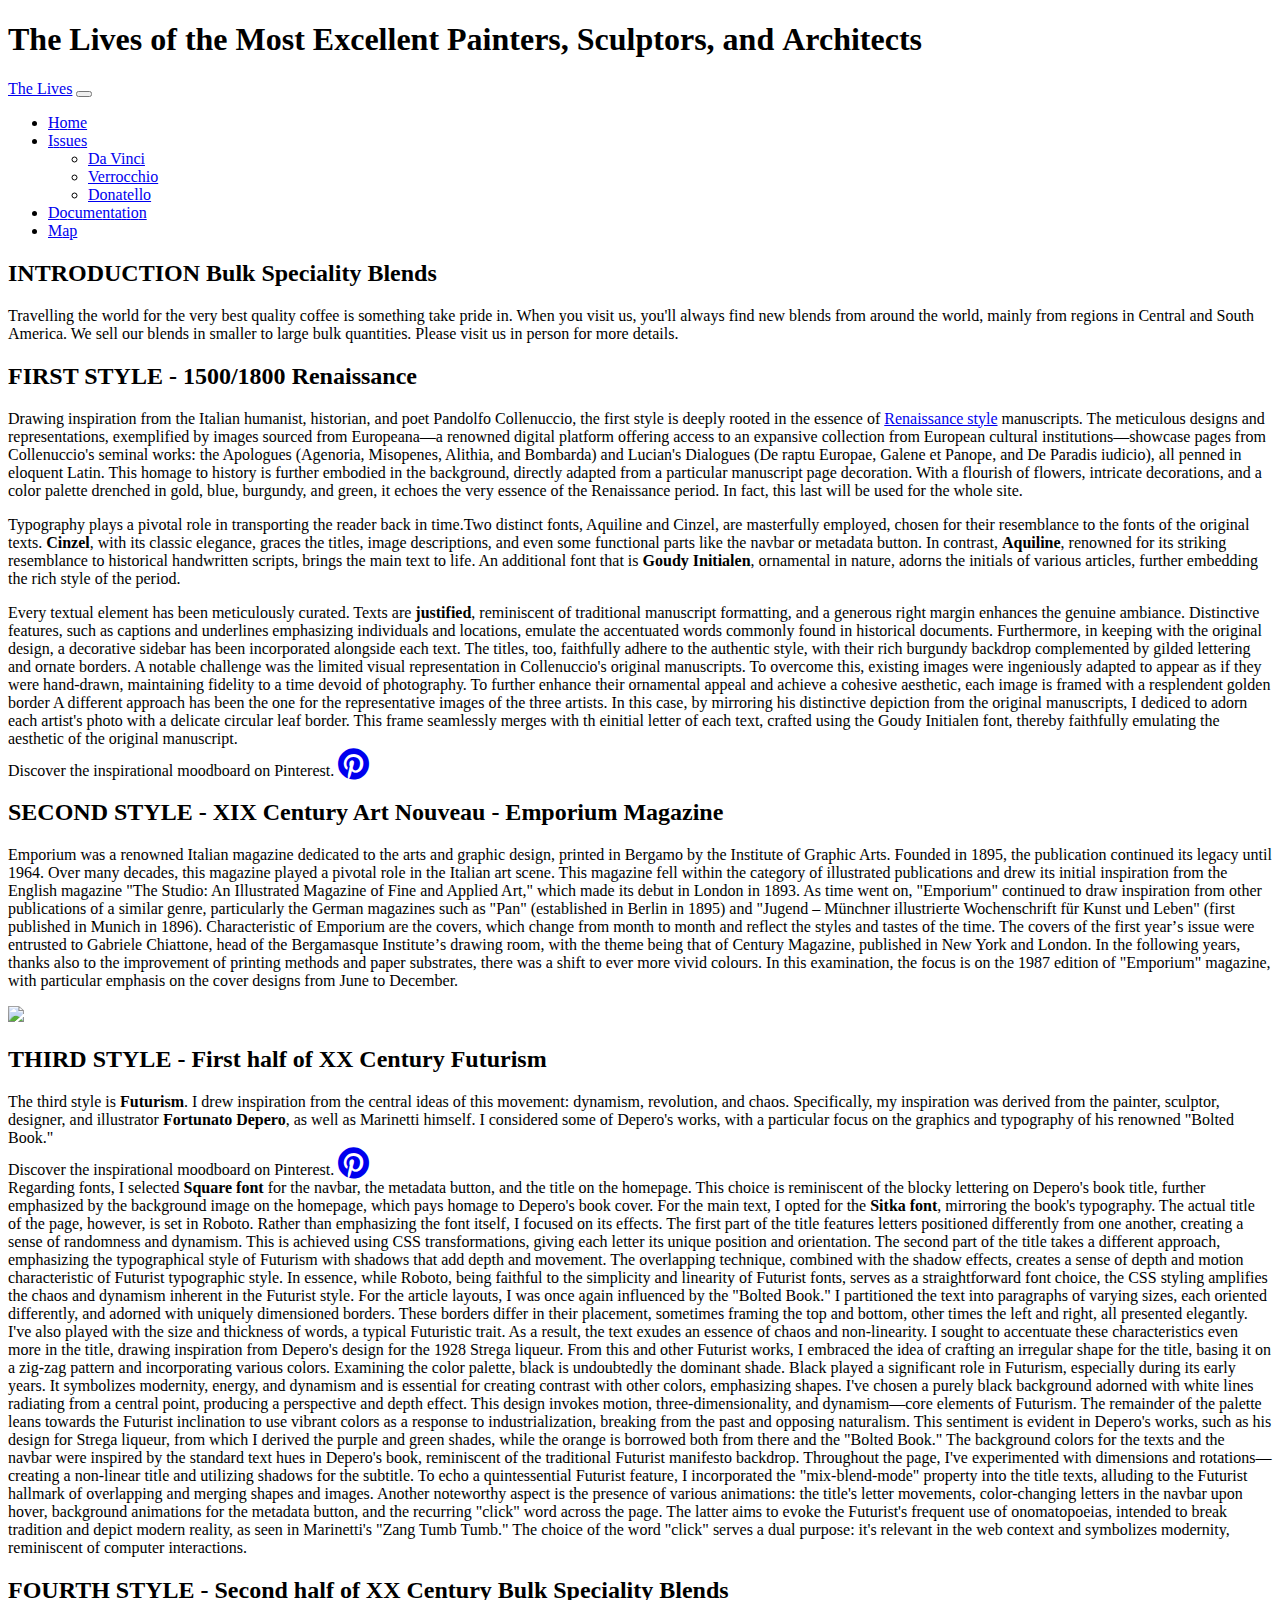
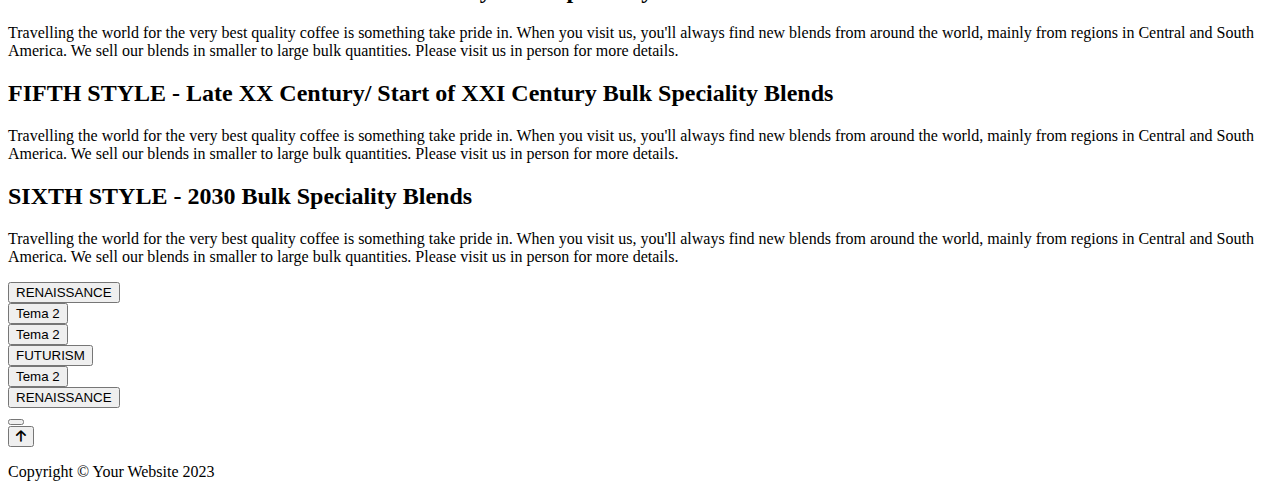
==== bedocu.html @ 86edfe96 "step 1" ====
<!DOCTYPE html>
<html lang="en">
    <head>
        <meta charset="utf-8" />
        <meta name="viewport" content="width=device-width, initial-scale=1, shrink-to-fit=no" />
        <meta name="description" content="" />
        <meta name="author" content="" />
        <title>THE LIVES</title>
        <link rel="icon" type="image/x-icon" href="assets/favicon.ico" />
        <!-- Google fonts-->
        <link href="https://fonts.googleapis.com/css?family=Raleway:100,100i,200,200i,300,300i,400,400i,500,500i,600,600i,700,700i,800,800i,900,900i" rel="stylesheet" />
        <link href="https://fonts.googleapis.com/css?family=Lora:400,400i,700,700i" rel="stylesheet" />
        <!-- Core theme CSS (includes Bootstrap)-->
        <link id="themeStylesheet" rel="stylesheet" type="text/css" href="css/be.css">
        <link rel="stylesheet" href="https://cdnjs.cloudflare.com/ajax/libs/font-awesome/6.0.0-beta3/css/all.min.css">
    </head>
    <body>
        <header>
            <h1 class="site-heading text-center text-faded d-none d-lg-block">
                <span class="site-heading-lower">The Lives</span>
                <span class="site-heading-upper text-primary mb-3">of the Most Excellent Painters, Sculptors, and Architects </span>
            </h1>
        </header>
        <!-- Navigation-->
        <nav class="navbar navbar-expand-lg navbar-dark py-lg-4" id="mainNav">
            <div class="container">
                <a class="navbar-brand text-uppercase fw-bold d-lg-none" href="index.html">The Lives</a>
                <button class="navbar-toggler" type="button" data-bs-toggle="collapse" data-bs-target="#navbarSupportedContent" aria-controls="navbarSupportedContent" aria-expanded="false" aria-label="Toggle navigation"><span class="navbar-toggler-icon"></span></button>
                <div class="collapse navbar-collapse" id="navbarSupportedContent">
                    <ul class="navbar-nav mx-auto">
                        <li class="nav-item px-lg-4"><a class="nav-link text-uppercase" href="index.html">Home</a></li>
                        <li class="nav-item px-lg-4 dropdown">
                            <a class="nav-link text-uppercase dropdown-toggle" href="#" id="navbarDropdown" role="button" data-bs-toggle="dropdown" aria-expanded="false">
                                Issues
                            </a>
                            <ul class="dropdown-menu" aria-labelledby="navbarDropdown">
                                <li><a class="dropdown-item" href="issue-leonardo.html">Da Vinci</a></li>
                                <li><a class="dropdown-item" href="issue-verrocchio.html">Verrocchio</a></li>
                                <li><a class="dropdown-item" href="issue-donatello.html">Donatello</a></li>
                            </ul>
                        </li>
                        <li class="nav-item px-lg-4"><a class="nav-link text-uppercase" href="documentation.html">Documentation</a></li>
                        <li class="nav-item px-lg-4"><a class="nav-link text-uppercase" href="mapofficial.html">Map</a></li>
                    
                    </ul>
                </div>
            </div>
        </nav>
        <section class="page-section">
            <div class="container">
                <div class="product-item">
                    <div class="product-item-title d-flex">
                        <div class="bg-faded p-5 d-flex ms-auto rounded">
                            <h2 class="section-heading mb-0">
                                <span class="section-heading-upperD">INTRODUCTION</span>
                                <span class="section-heading-lowerD">Bulk Speciality Blends</span>
                            </h2>
                        </div>
                    </div>
                    <!--<img class="product-item-img mx-auto d-flex rounded img-fluid mb-3 mb-lg-0" src="assets/img/products-03.jpg" alt="..." />-->
                    <div class="product-item-description d-flex me-auto">
                        <div class="bg-faded p-5 rounded"><p class="mb-0">Travelling the world for the very best quality coffee is something take pride in. When you visit us, you'll always find new blends from around the world, mainly from regions in Central and South America. We sell our blends in smaller to large bulk quantities. Please visit us in person for more details.</p></div>
                    </div>
                </div>
            </div>
        </section>
        <section class="page-section">
            <div class="containerD">
                <div class="product-itemD">
                    <div class="product-item-titleD d-flex">
                        <div class="bg-fadedD p-5 d-flex ms-auto rounded">
                            <h2 class="section-headingD mb-0">
                                <span class="section-heading-upperD">FIRST STYLE - 1500/1800</span>
                                <span class="section-heading-lowerD">Renaissance</span>
                            </h2>
                        </div>
                    </div>
                    <!--<img class="product-item-img mx-auto d-flex rounded img-fluid mb-3 mb-lg-0" src="assets/img/products-03.jpg" alt="..." />-->
                    <div class="product-item-description d-flex me-auto">
                        <div class="bg-faded p-5 rounded"><p>Drawing inspiration from the Italian humanist, historian, and poet Pandolfo Collenuccio, the first style is deeply 
                            rooted in the essence of <a href="indexrenaissance.html">Renaissance style</a> manuscripts. The meticulous designs and representations, exemplified by images sourced from Europeana—a renowned digital 
                            platform offering access to an expansive collection from European cultural institutions—showcase pages from Collenuccio's seminal works: the Apologues (Agenoria, Misopenes, 
                            Alithia, and Bombarda) and Lucian's Dialogues (De raptu Europae, Galene et Panope, and De Paradis iudicio), all penned in eloquent Latin. 
                           
                            This homage to history is further embodied in the background, directly adapted from a particular manuscript page decoration. With a flourish 
                            of flowers, intricate decorations, and a color palette drenched in <span class="color-box"></span>gold, <span class="color-box2"></span>blue, <span class="color-box3"></span>burgundy, and <span class="color-box"></span>green, it echoes the very essence of the Renaissance period. In fact,
                            this last will be used for the whole site. <br> </p>
                
                            <!-- Coolors Palette Widget -->
                        <script src="https://coolors.co/palette-widget/widget.js"></script>
                        <script data-id="03905220586981668">new CoolorsPaletteWidget("03905220586981668", ["a3852d","536ba4","92302b"]); </script>
                            <p>
                            Typography plays a pivotal role in transporting the reader back in time.Two distinct fonts, Aquiline and Cinzel, are masterfully employed, 
                            chosen for their resemblance to the fonts of the original texts. <b>Cinzel</b>,
                             with its classic elegance, graces the titles, image descriptions, and even some functional parts like the navbar or metadata button. 
                             In contrast, <b>Aquiline</b>, renowned for 
                             its striking resemblance to historical handwritten scripts, brings the main text to life. An additional font that is <b>Goudy Initialen</b>,
                              ornamental in nature, adorns the initials of various
                              articles, further embedding the rich style of the period. 
                               </p>
                            
                          <p> 
                        Every textual element has been meticulously curated. Texts are <b>justified</b>, reminiscent of traditional manuscript formatting, and a generous right margin enhances the genuine ambiance.
                        Distinctive features, such as captions and underlines emphasizing individuals and locations, emulate the accentuated words commonly found in historical documents. Furthermore,
                        in keeping with the original design, a decorative sidebar has been incorporated alongside each text. The titles, too, faithfully adhere to the authentic style, with their rich burgundy 
                        backdrop complemented by gilded lettering and ornate borders. 
                            
                            
                            A notable challenge was the limited visual representation in Collenuccio's original manuscripts. To overcome this, existing images 
                            were ingeniously adapted to appear as if they were hand-drawn, maintaining fidelity to a time devoid of photography. To further enhance 
                            their ornamental appeal and achieve a cohesive aesthetic, each image is framed with a resplendent golden border

                            A different approach has been the one for the representative images of the three artists. In this case, by mirroring his distinctive depiction 
                            from the original manuscripts, I dediced to adorn each artist's photo with a delicate circular leaf border. This frame seamlessly merges with th einitial 
                            letter of each text, crafted using the Goudy Initialen font, thereby faithfully emulating the aesthetic of the original manuscript. 
                            
                            <br>
                             Discover
                            the inspirational
                            moodboard on Pinterest. 
                             <a href="https://www.pinterest.it/elizastuglik6798/renaissance/"><i class="fab fa-pinterest fa-2x"></i></a>
                        </p></div>
                    </div>
                </div>
            </div>
        </section>
        <section class="page-section">
            <div class="container">
                <div class="product-item">
                    <div class="product-item-title d-flex">
                        <div class="bg-fadedD p-5 d-flex ms-auto rounded">
                            <h2 class="section-heading mb-0">
                                <span class="section-heading-upper">SECOND STYLE - XIX Century </span>
                                <span class="section-heading-lower">Art Nouveau - Emporium Magazine</span>
                            </h2>
                        </div>
                    </div>
                    <!--<img class="product-item-img mx-auto d-flex rounded img-fluid mb-3 mb-lg-0" src="assets/img/products-03.jpg" alt="..." />-->
                    <div class="product-item-description d-flex me-auto">
                        <div class="bg-faded p-5 rounded"><p>Emporium was a renowned Italian
                            magazine dedicated to the arts and graphic design, printed in Bergamo by 
                            the Institute of Graphic Arts</a>. Founded in 1895, the publication continued its 
                            legacy until 1964. Over many decades, this magazine played a pivotal role in the
                            Italian art scene. This magazine fell within the category of illustrated 
                            publications and drew its initial inspiration from the English magazine "The 
                            Studio: An Illustrated Magazine of Fine and Applied Art," which made its debut 
                            in London in 1893. As time went on, "Emporium" continued to draw inspiration from
                            other publications of a similar genre, particularly the German magazines such 
                            as "Pan" (established in Berlin in 1895) and <a url="https://en.wikipedia.org/wiki/Jugend_(magazine)">"Jugend – Münchner illustrierte
                            Wochenschrift für Kunst und Leben" (first published in Munich in 1896).
                            Characteristic of Emporium are the covers, which change from month to month and reflect the styles and tastes of the time.
                            The covers of the first yearʼs issue were entrusted to Gabriele Chiattone, head of the Bergamasque Instituteʼs
                           drawing room, with the theme being that of <a url="https://en.wikipedia.org/wiki/The_Century_Magazine">
                           Century Magazine</a>, published in New York and London. In the following years, thanks also to the improvement 
                           of printing methods and paper substrates, there was a shift to ever more vivid colours.
                           In this examination, the focus is on the 1987 edition of "Emporium" magazine, 
                           with particular emphasis on the cover designs from June to December.
                          <br>
                        </p>
                           <!-- Coolors Palette Widget -->
                           
                        <script src="https://coolors.co/palette-widget/widget.js"></script>
                        <script data-id="09884875890240907">new CoolorsPaletteWidget("09884875890240907", ["af4751","dbb2ab","fffaf0","9e9c54","243f39","aec9c4","e49462"]); </script>
                       <img class="magcov" src="/assets/img/cover.png">
                    
                    
                    </div>
                </div>
            </div>
        </section>
        <section class="page-section">
            <div class="container">
                <div class="product-item">
                    <div class="product-item-title d-flex">
                        <div class="bg-faded p-5 d-flex ms-auto rounded">
                            <h2 class="section-heading mb-0">
                                <span class="section-heading-upper">THIRD STYLE - First half of XX Century</span>
                                <span class="section-heading-lower">Futurism</span>
                            </h2>
                        </div>
                    </div>
                    <!--<img class="product-item-img mx-auto d-flex rounded img-fluid mb-3 mb-lg-0" src="assets/img/products-03.jpg" alt="..." />-->
                    <div class="product-item-description d-flex me-auto">
                        <div class="bg-faded p-5 rounded"><p>The third style is <b>Futurism</b>. I drew inspiration from the central ideas 
                            of this movement: dynamism, revolution, and chaos. Specifically, my inspiration was derived from the painter, sculptor,
                             designer, and illustrator <b>Fortunato Depero</b>, as well as Marinetti himself. I considered some of Depero's works, with a 
                             particular focus on the graphics and typography of his renowned "Bolted Book." <br>

                             Discover
                             the inspirational
                             moodboard on Pinterest. 
                              <a href="https://www.pinterest.it/elizastuglik6798/renaissance/"><i class="fab fa-pinterest fa-2x"></i></a><br>

                             Regarding fonts, I selected <b>Square font</b> for the navbar, the metadata button, and the title on the homepage. This choice is reminiscent of the blocky 
                             lettering on Depero's book title, further emphasized by the background image on the homepage, which pays homage to Depero's book cover. 
                             For the main text, I opted for the <b>Sitka font</b>, mirroring the book's typography.

                        The actual title of the page, however, is set in Roboto. Rather than emphasizing the font itself, I focused on its effects. The first part of the title features letters
                        positioned differently from one another, creating a sense of randomness and dynamism. This is achieved using CSS transformations, giving each letter its unique position 
                        and orientation.

                            The second part of the title takes a different approach, emphasizing the typographical style of Futurism with shadows that add depth and movement. The overlapping technique, 
                            combined with the shadow effects, creates a sense of depth and motion characteristic of Futurist typographic style.

                            In essence, while Roboto, being faithful to the simplicity and linearity of Futurist fonts, serves as a straightforward font choice, the CSS styling amplifies the chaos and 
                            dynamism inherent in the Futurist style.

                             For the article layouts, I was once again influenced by the "Bolted Book." I partitioned the text into paragraphs of
                            varying sizes, each oriented differently, and adorned with uniquely dimensioned borders. These borders differ in 
                            their placement, sometimes framing the top and bottom, other times the left and right, all presented elegantly.

                            I've also played with the size and thickness of words, a typical Futuristic trait. As a result, the text exudes an essence of chaos 
                            and non-linearity.


                            I sought to accentuate these characteristics even more in the title, drawing inspiration from Depero's design for the 1928 Strega liqueur. 
                            From this and other Futurist works, I embraced the idea of crafting an irregular shape for the title, basing it on a zig-zag pattern and 
                            incorporating various colors.

                            Examining the color palette, black is undoubtedly the dominant shade. Black played a significant role in Futurism, especially during its early years. 
                            It symbolizes modernity, energy, and dynamism and is essential for creating contrast with other colors, emphasizing shapes. I've chosen a purely 
                            black background adorned with white lines radiating from a central point, producing a perspective and depth effect. This design invokes motion, three-dimensionality, 
                            and dynamism—core elements of Futurism. The remainder of the palette leans towards the Futurist inclination to use vibrant colors as a response to industrialization, 
                            breaking from the past and opposing naturalism. This sentiment is evident in Depero's works, such as his design for Strega liqueur, from which I derived the purple 
                            and green shades, while the orange is borrowed both from there and the "Bolted Book." The background colors for the texts and the navbar were inspired by
                             the standard text hues in Depero's book, reminiscent of the traditional Futurist manifesto backdrop.


                             Throughout the page, I've experimented with dimensions and rotations—creating a non-linear title and utilizing shadows for the subtitle. 
                             To echo a quintessential Futurist feature, I incorporated the "mix-blend-mode" property into the title texts, alluding to the Futurist 
                             hallmark of overlapping and merging shapes and images.

                            Another noteworthy aspect is the presence of various animations: the title's letter movements, color-changing letters in the navbar upon hover, 
                            background animations 
                            for the metadata button, and the recurring "click" word across the page. The latter aims to evoke the Futurist's frequent use of onomatopoeias, 
                            intended to break tradition and depict modern reality, as seen in Marinetti's "Zang Tumb Tumb." The choice of the word "click" serves a dual
                             purpose: it's relevant in the web context and symbolizes modernity, reminiscent of computer interactions.

                        </p></div>
                    </div>
                </div>
            </div>
        </section>
        <section class="page-section">
            <div class="container">
                <div class="product-item">
                    <div class="product-item-title d-flex">
                        <div class="bg-faded p-5 d-flex ms-auto rounded">
                            <h2 class="section-heading mb-0">
                                <span class="section-heading-upper">FOURTH STYLE - Second half of XX Century</span>
                                <span class="section-heading-lower">Bulk Speciality Blends</span>
                            </h2>
                        </div>
                    </div>
                    <!--<img class="product-item-img mx-auto d-flex rounded img-fluid mb-3 mb-lg-0" src="assets/img/products-03.jpg" alt="..." />-->
                    <div class="product-item-description d-flex me-auto">
                        <div class="bg-faded p-5 rounded"><p>Travelling the world for the very best quality coffee is something take pride in. When you visit us, you'll always find new blends from around the world, mainly from regions in Central and South America. We sell our blends in smaller to large bulk quantities. Please visit us in person for more details.</p></div>
                    </div>
                </div>
            </div>
        </section>
        <section class="page-section">
            <div class="container">
                <div class="product-item">
                    <div class="product-item-title d-flex">
                        <div class="bg-faded p-5 d-flex ms-auto rounded">
                            <h2 class="section-heading mb-0">
                                <span class="section-heading-upper">FIFTH STYLE - Late XX Century/ Start of XXI Century</span>
                                <span class="section-heading-lower">Bulk Speciality Blends</span>
                            </h2>
                        </div>
                    </div>
                    <!--<img class="product-item-img mx-auto d-flex rounded img-fluid mb-3 mb-lg-0" src="assets/img/products-03.jpg" alt="..." />-->
                    <div class="product-item-description d-flex me-auto">
                        <div class="bg-faded p-5 rounded"><p>Travelling the world for the very best quality coffee is something take pride in. When you visit us, you'll always find new blends from around the world, mainly from regions in Central and South America. We sell our blends in smaller to large bulk quantities. Please visit us in person for more details.</p></div>
                    </div>
                </div>
            </div>
        </section>
        <section class="page-section">
            <div class="container">
                <div class="product-item">
                    <div class="product-item-title d-flex">
                        <div class="bg-faded p-5 d-flex ms-auto rounded">
                            <h2 class="section-heading mb-0">
                                <span class="section-heading-upper">SIXTH STYLE - 2030</span>
                                <span class="section-heading-lower">Bulk Speciality Blends</span>
                            </h2>
                        </div>
                    </div>
                    <!--<img class="product-item-img mx-auto d-flex rounded img-fluid mb-3 mb-lg-0" src="assets/img/products-03.jpg" alt="..." />-->
                    <div class="product-item-description d-flex me-auto">
                        <div class="bg-faded p-5 rounded"><p>Travelling the world for the very best quality coffee is something take pride in. When you visit us, you'll always find new blends from around the world, mainly from regions in Central and South America. We sell our blends in smaller to large bulk quantities. Please visit us in person for more details.</p></div>
                    </div>
                </div>
            </div>
        </section>

        <div class="btns-grid-container">
            <div class="btns-grid-item btns-item-1">
                <button class="sub-btn" data-theme="theme6"><span class="btn-hover-text">RENAISSANCE</span></button>
            </div>
            <div class="btns-grid-item btns-item-2">
                <button class="sub-btn" data-theme="theme5"><span class="btn-hover-text">Tema 2</span></button>
            </div>
            <div class="btns-grid-item btns-item-3">
                <button class="sub-btn" data-theme="theme4"><span class="btn-hover-text">Tema 2</span></button>
            </div>
            <div class="btns-grid-item btns-item-4">
                <button class="sub-btn" data-theme="theme3"><span class="btn-hover-text">FUTURISM</span></button>
            </div>
            <div class="btns-grid-item btns-item-5">
                <button class="sub-btn" data-theme="theme2"><span class="btn-hover-text">Tema 2</span></button>
            </div>
            <div class="btns-grid-item btns-item-6">
                <button class="sub-btn" data-theme="theme1"><span class="btn-hover-text">RENAISSANCE</span></button>
            </div>
            <div class="btns-grid-item btns-item-7">
                <button id="stylesBtn" class="styles-btn" type="button"></button>
            </div>
            <div class="btns-grid-item btns-item-8">
                <button id="toTopBtn"> <i class="fa-solid fa-arrow-up btn-icon"></i></button>
            </div>
        </div>


        

        <footer class="footer text-faded text-center py-5">
            <div class="container"><p class="m-0 small">Copyright &copy; Your Website 2023</p></div>
        </footer>
        <script src="js/jquery.min.js"></script>
        <!-- Bootstrap core JS-->
        <script src="https://cdn.jsdelivr.net/npm/bootstrap@5.2.3/dist/js/bootstrap.bundle.min.js"></script>
        <script src="https://code.jquery.com/jquery-3.6.0.min.js"></script>
        <!-- Core theme JS-->
        <script src="js/scripts.js"></script>
        <script src="js/mainjs.js"></script>

    </body>
</html>
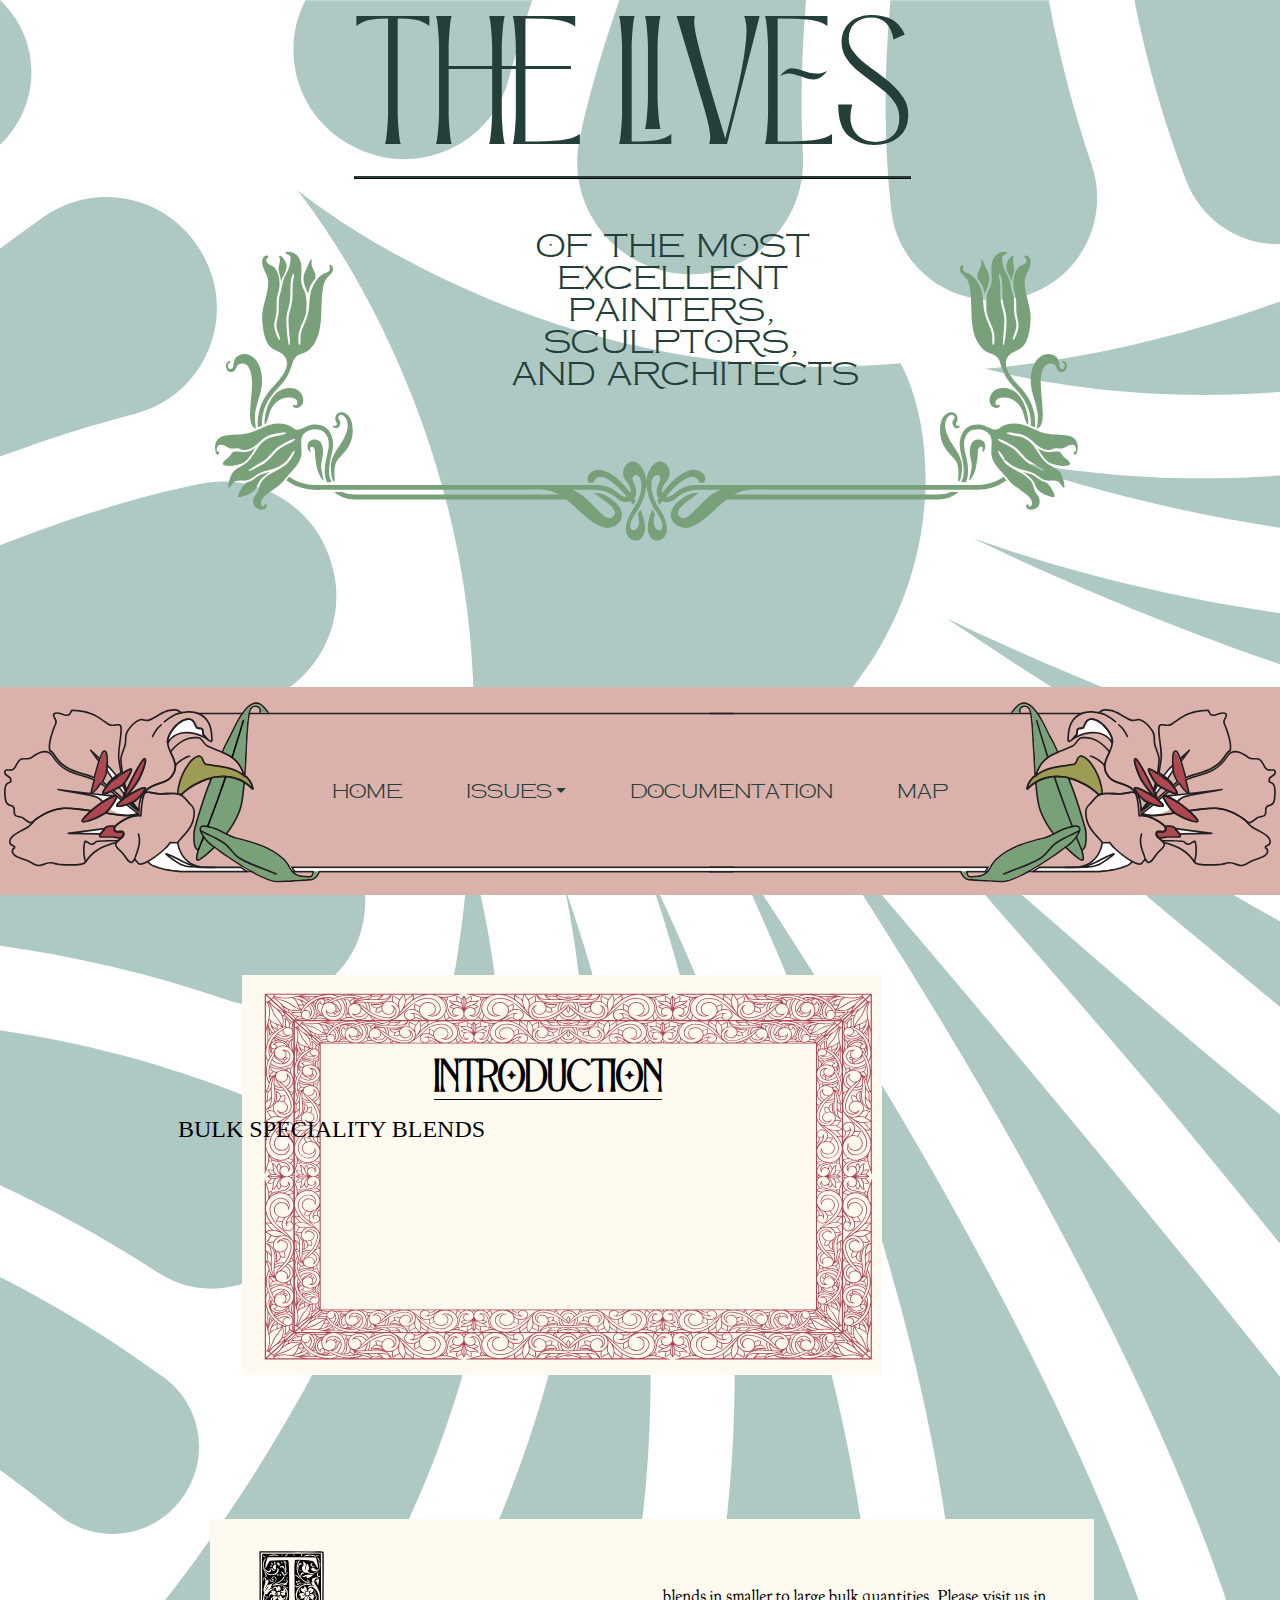
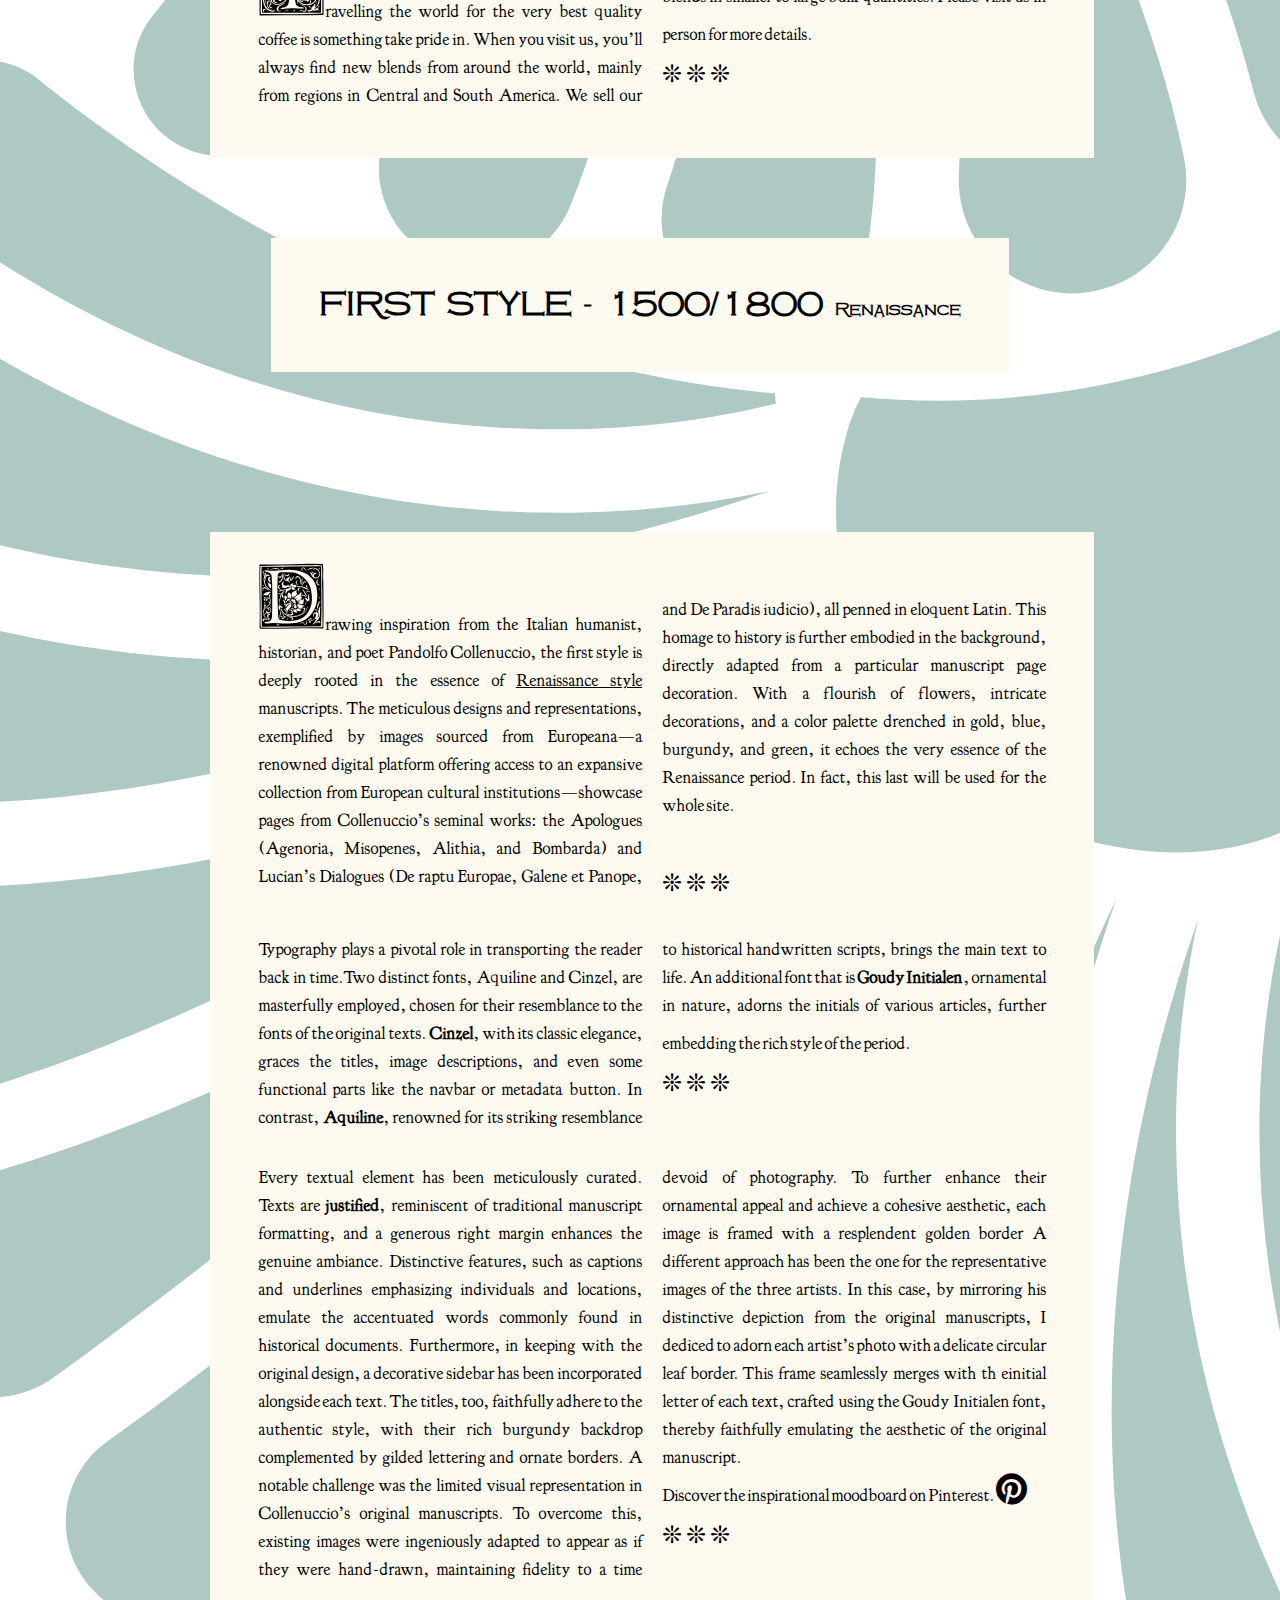
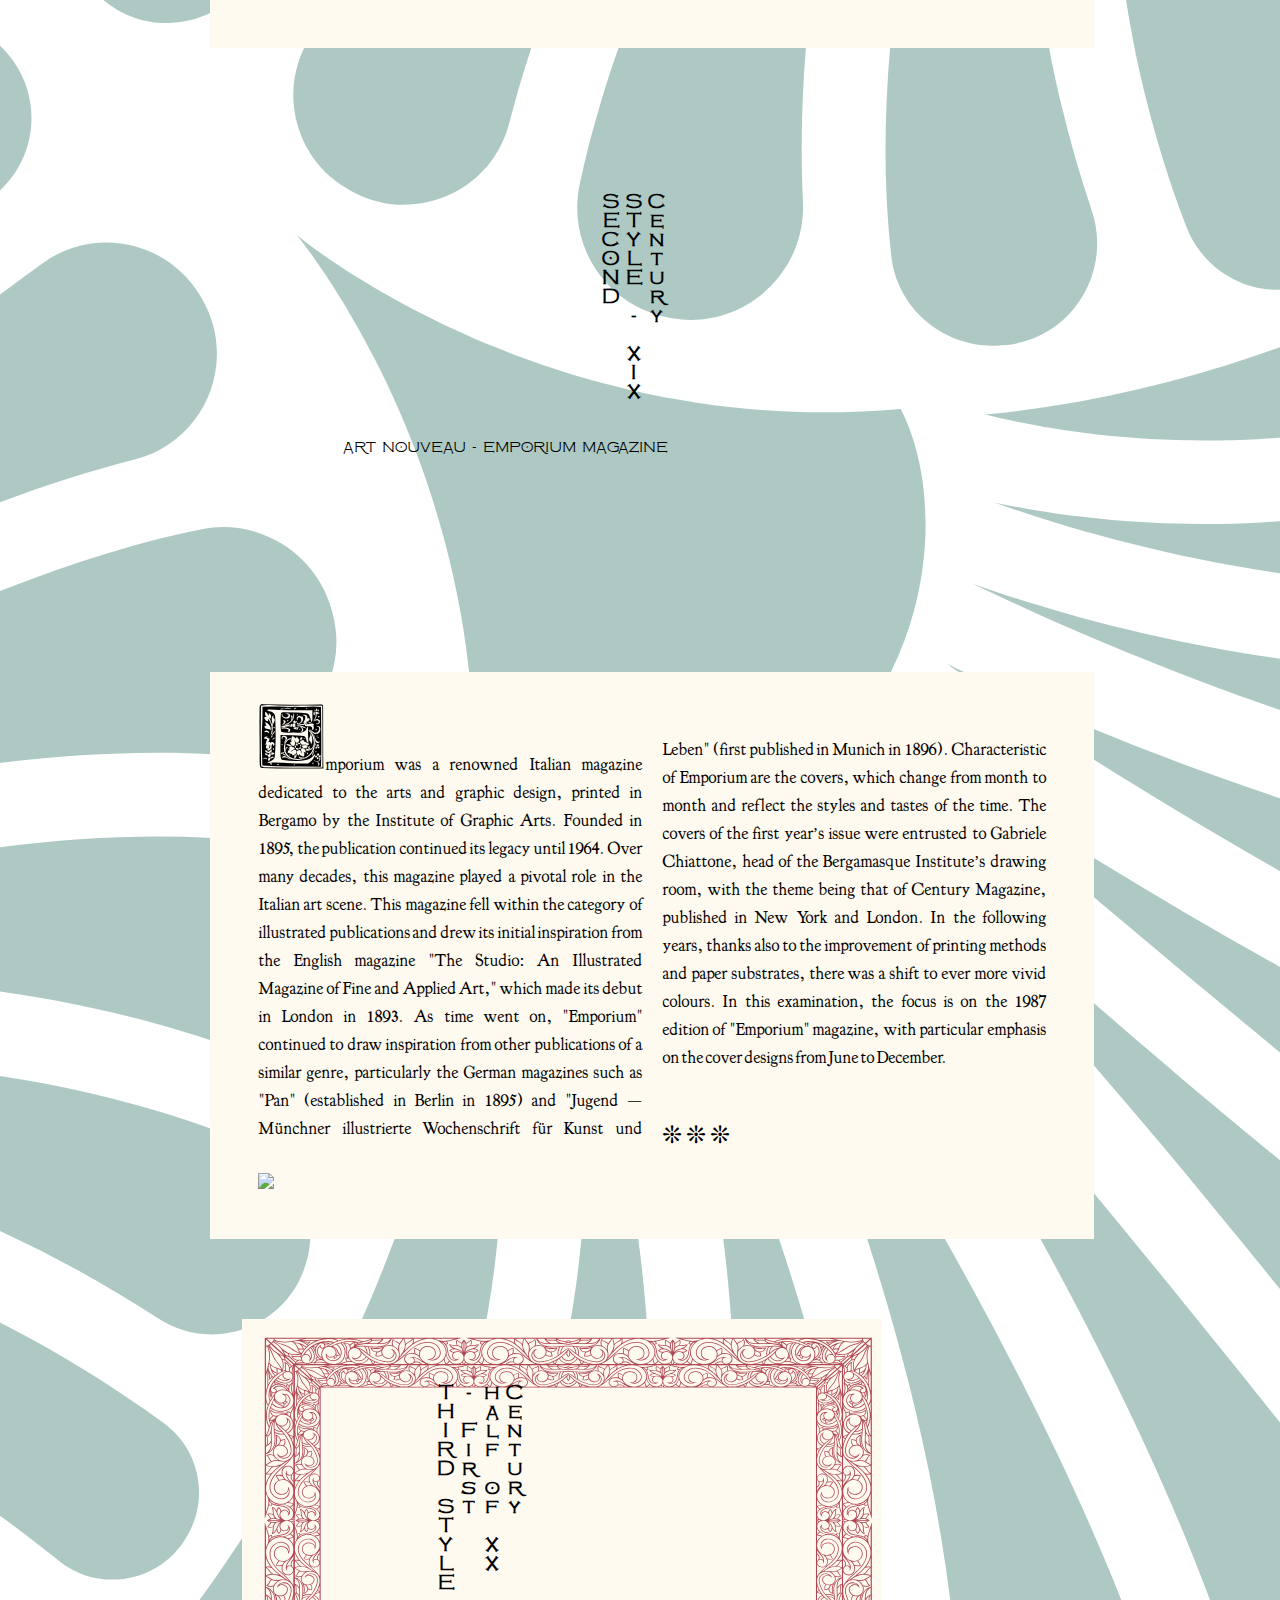
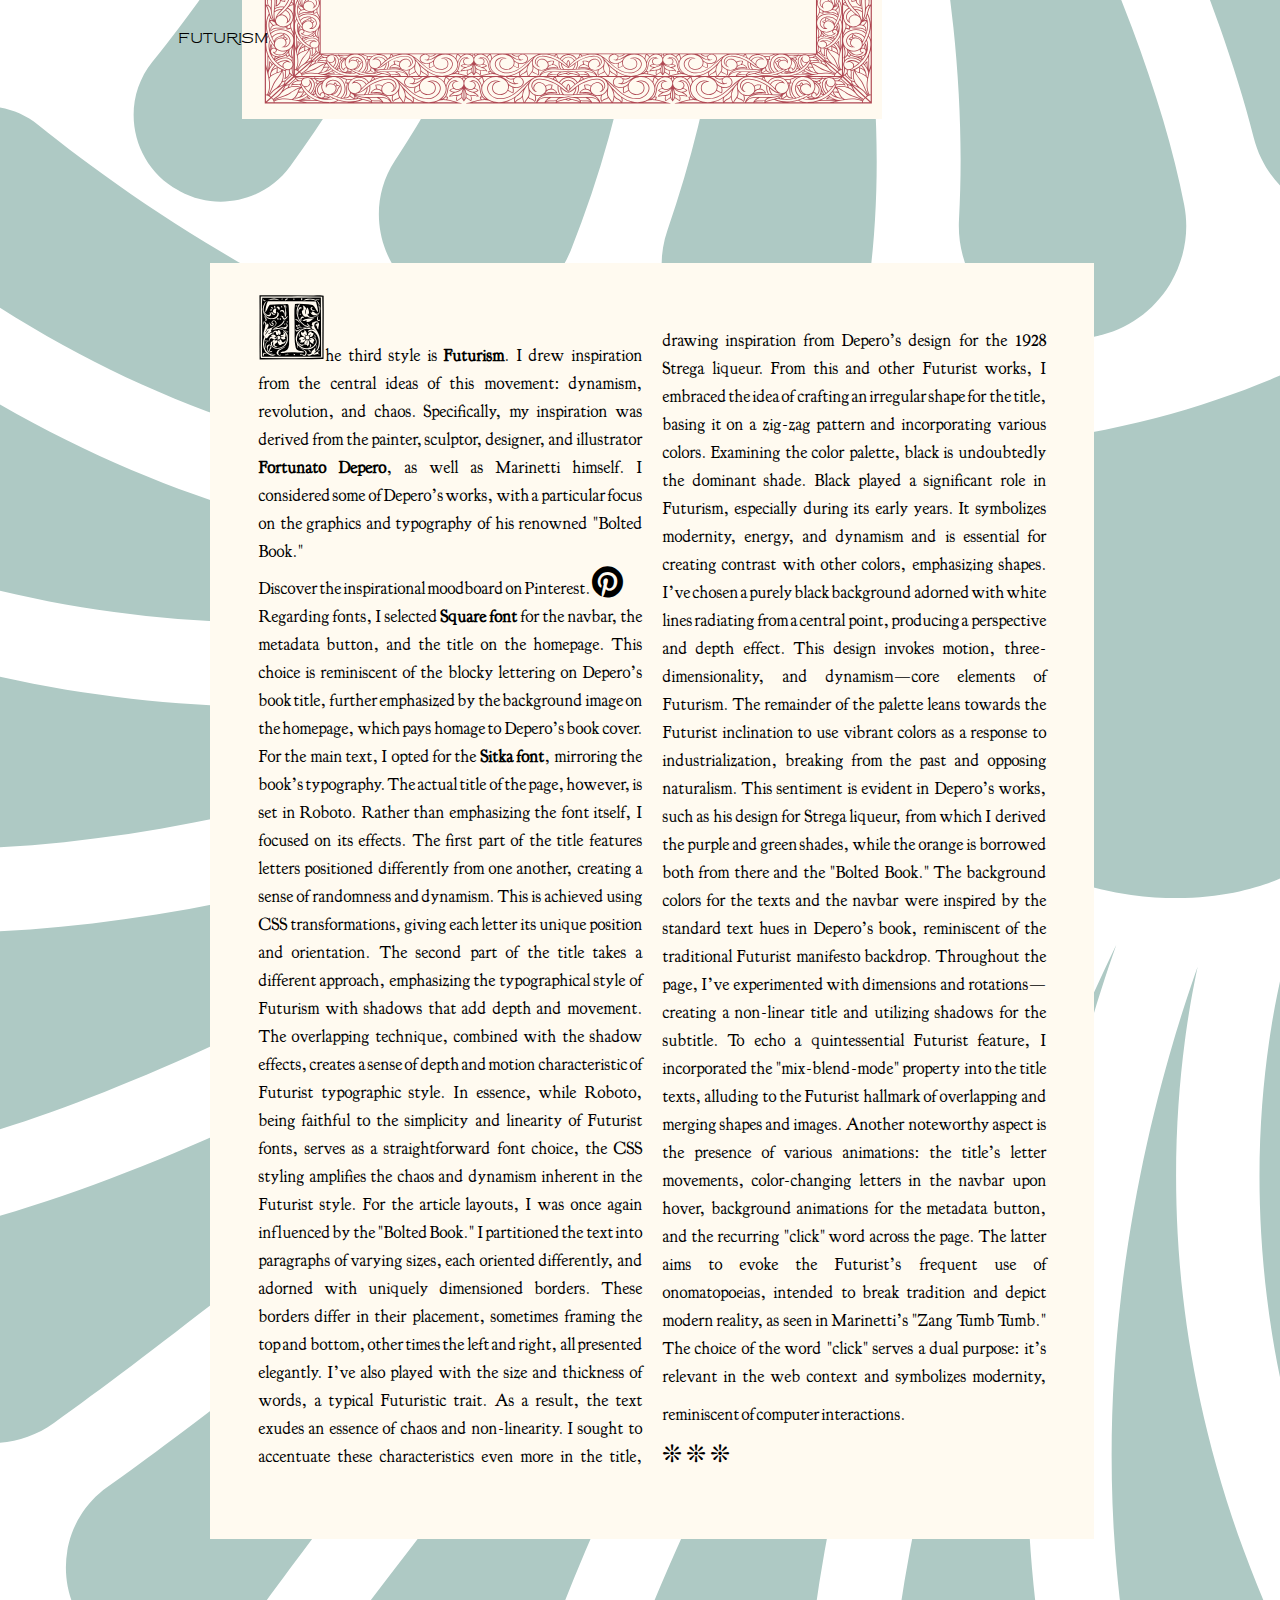
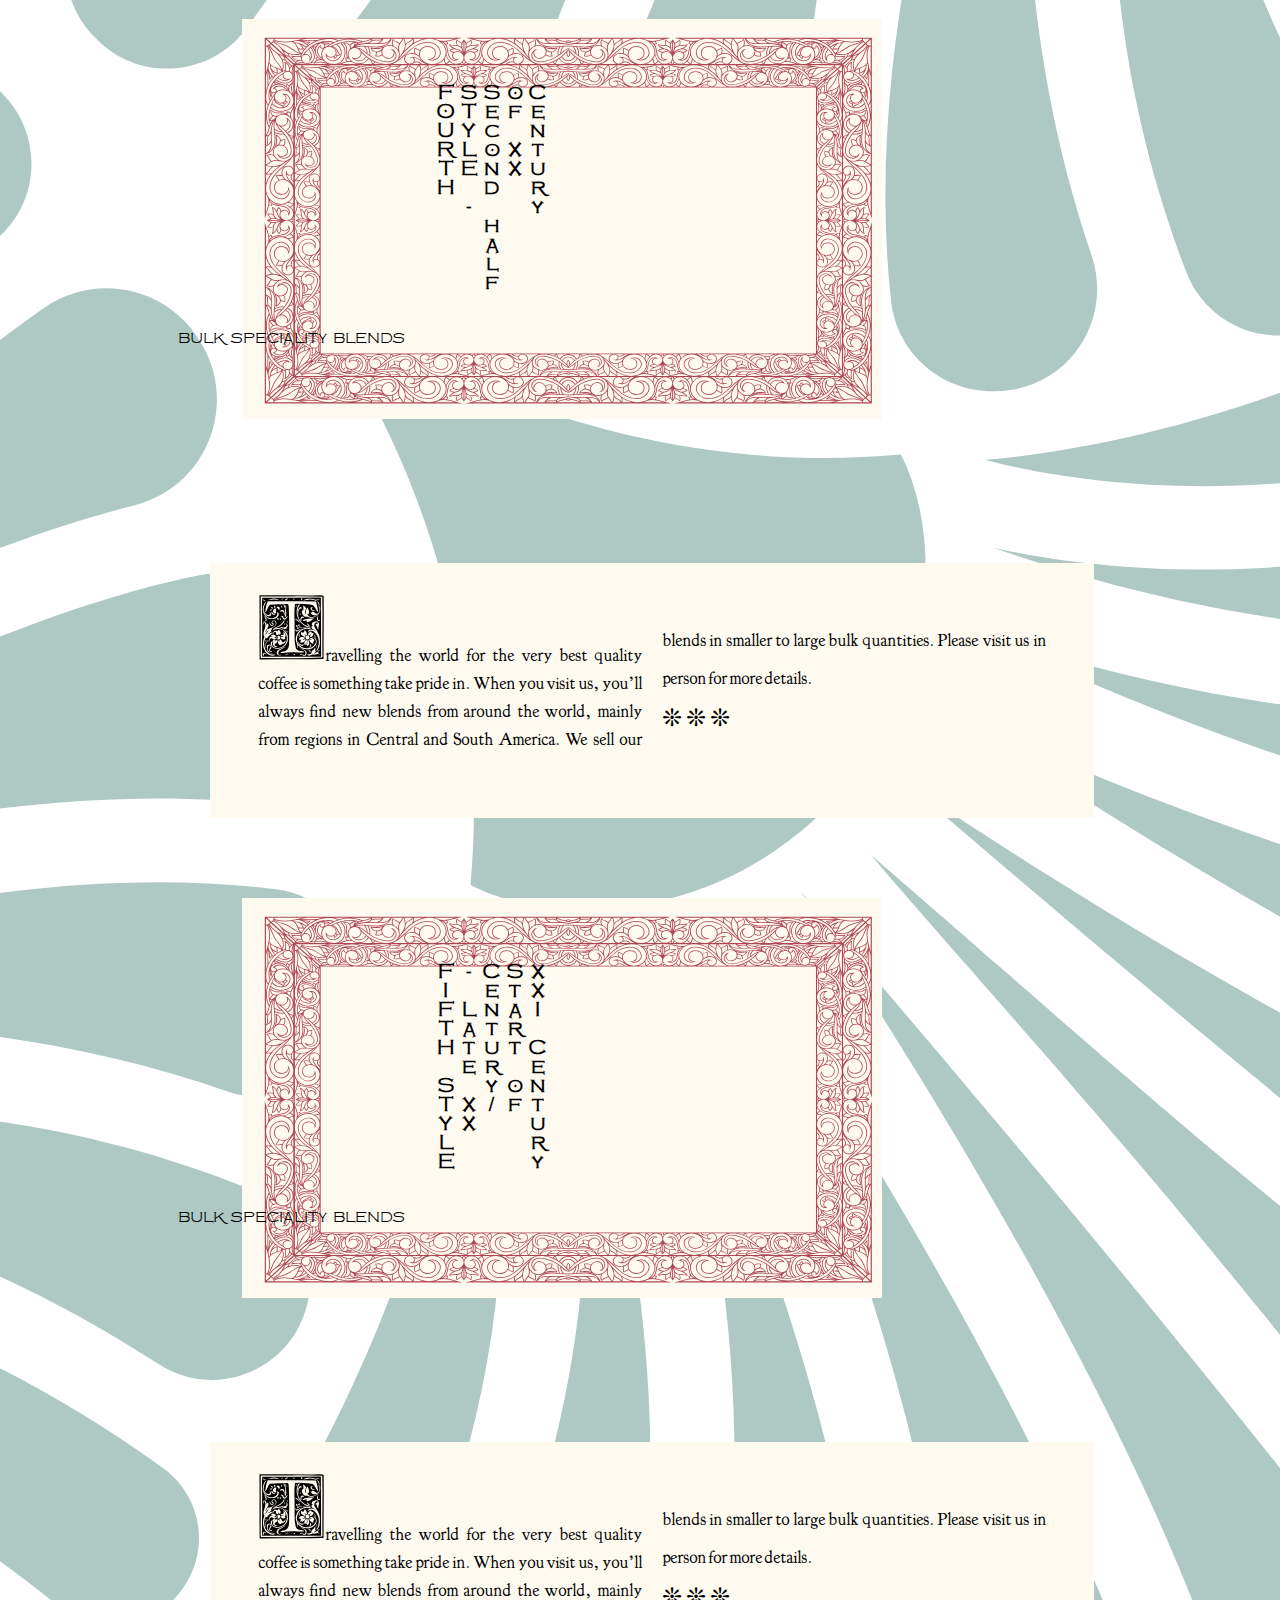
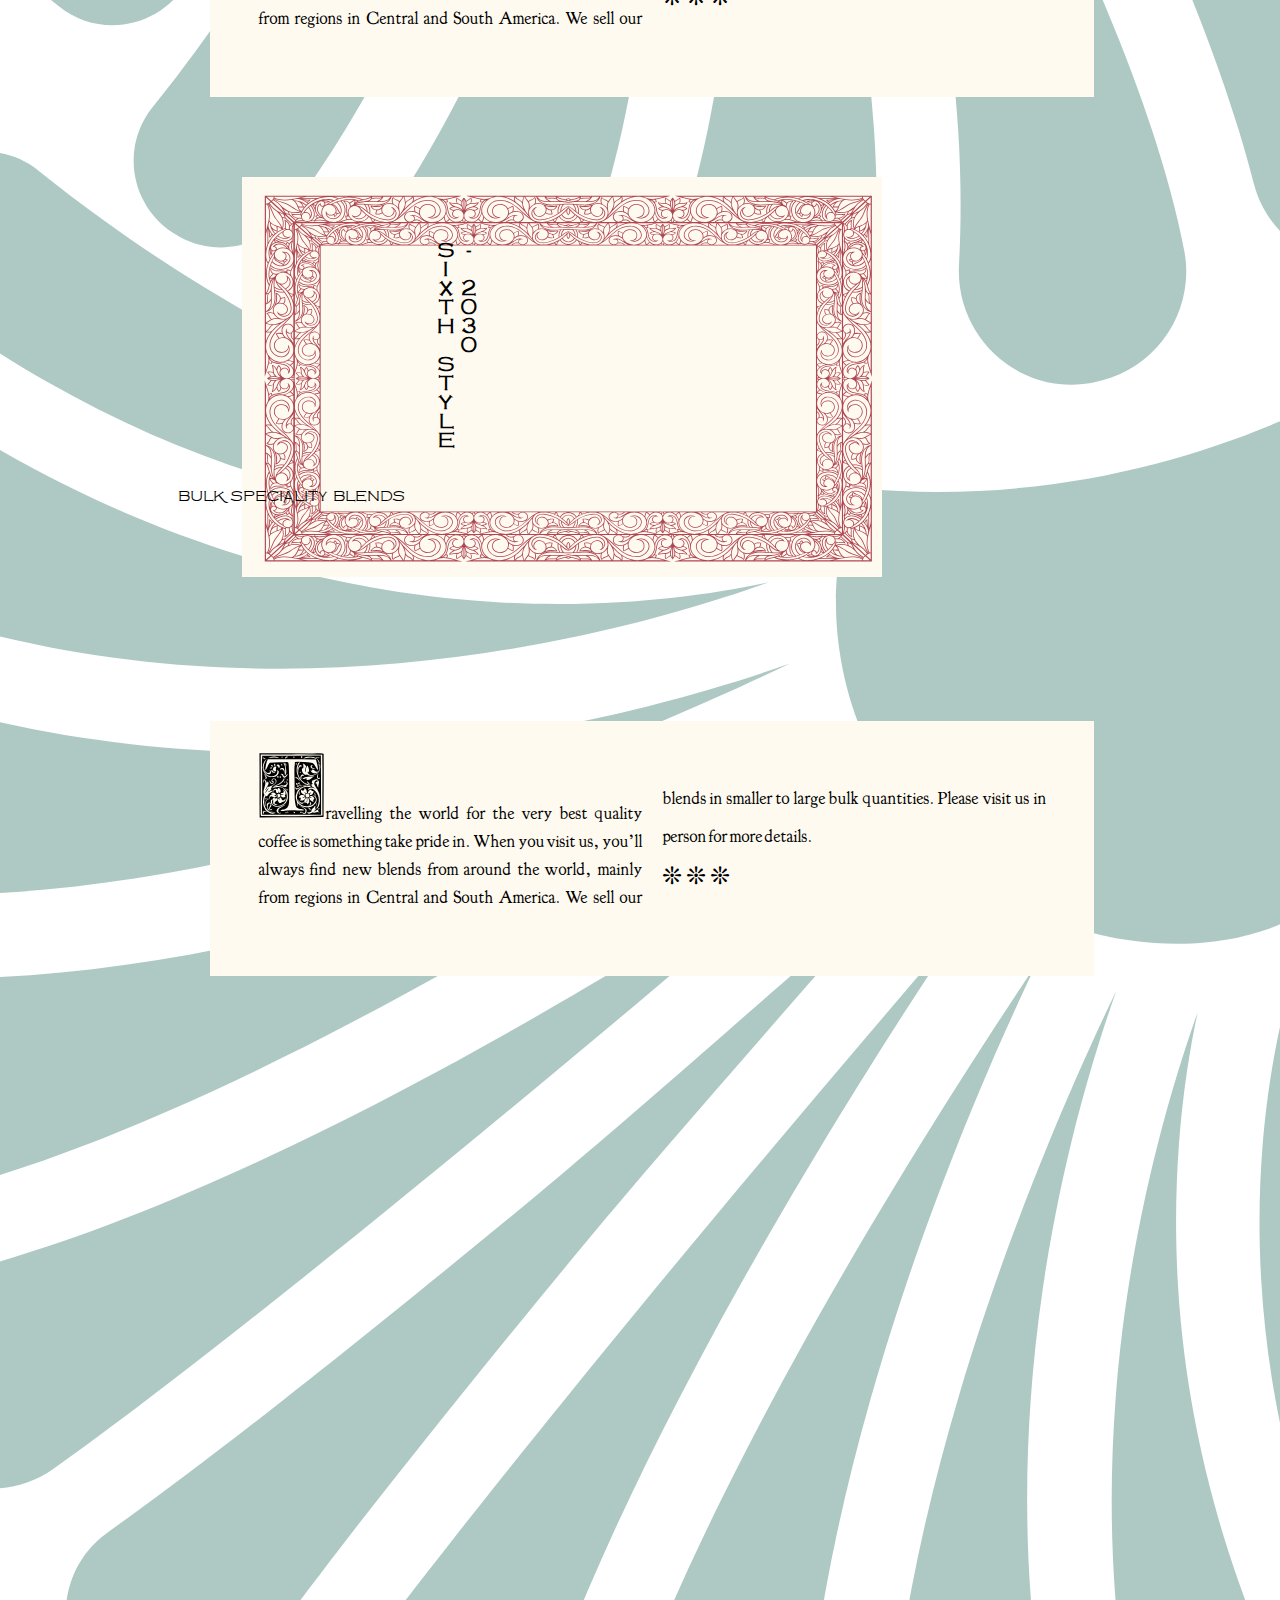
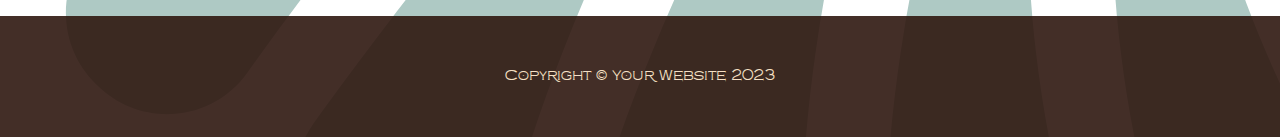
==== commit cd511521: "map" ====
--- a/bedocu.html
+++ b/bedocu.html
@@ -52,8 +52,8 @@
                     <div class="product-item-title d-flex">
                         <div class="bg-faded p-5 d-flex ms-auto rounded">
                             <h2 class="section-heading mb-0">
-                                <span class="section-heading-upperD">INTRODUCTION</span>
-                                <span class="section-heading-lowerD">Bulk Speciality Blends</span>
+                                <span class="section-heading-upper docu">INTRODUCTION</span>
+                                <span class="section-heading-lower docu">Bulk Speciality Blends</span>
                             </h2>
                         </div>
                     </div>
@@ -65,13 +65,13 @@
             </div>
         </section>
         <section class="page-section">
-            <div class="containerD">
-                <div class="product-itemD">
+            <div class="container">
+                <div class="product-item">
                     <div class="product-item-titleD d-flex">
-                        <div class="bg-fadedD p-5 d-flex ms-auto rounded">
-                            <h2 class="section-headingD mb-0">
-                                <span class="section-heading-upperD">FIRST STYLE - 1500/1800</span>
-                                <span class="section-heading-lowerD">Renaissance</span>
+                        <div class="bg-faded p-5 d-flex ms-auto rounded">
+                            <h2 class="section-heading mb-0">
+                                <span class="section-heading-upper">FIRST STYLE - 1500/1800</span>
+                                <span class="section-heading-lower">Renaissance</span>
                             </h2>
                         </div>
                     </div>
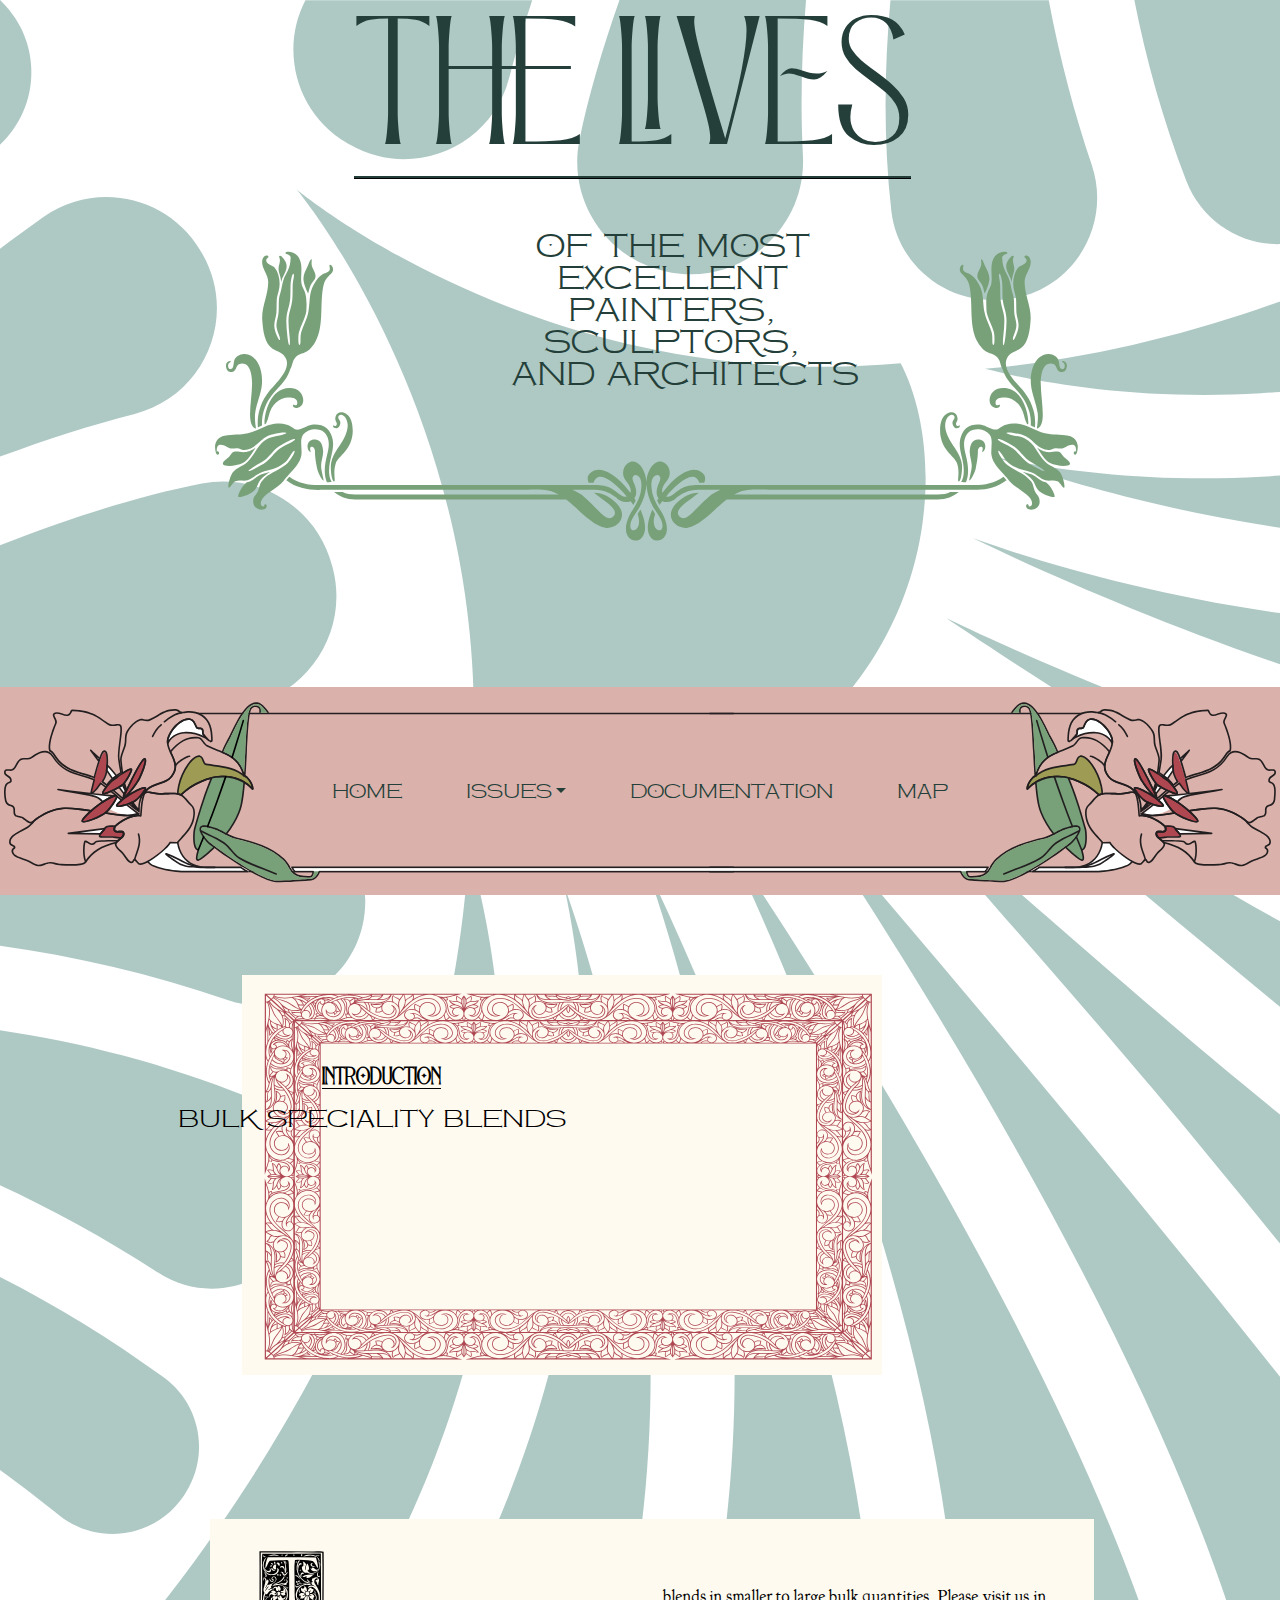
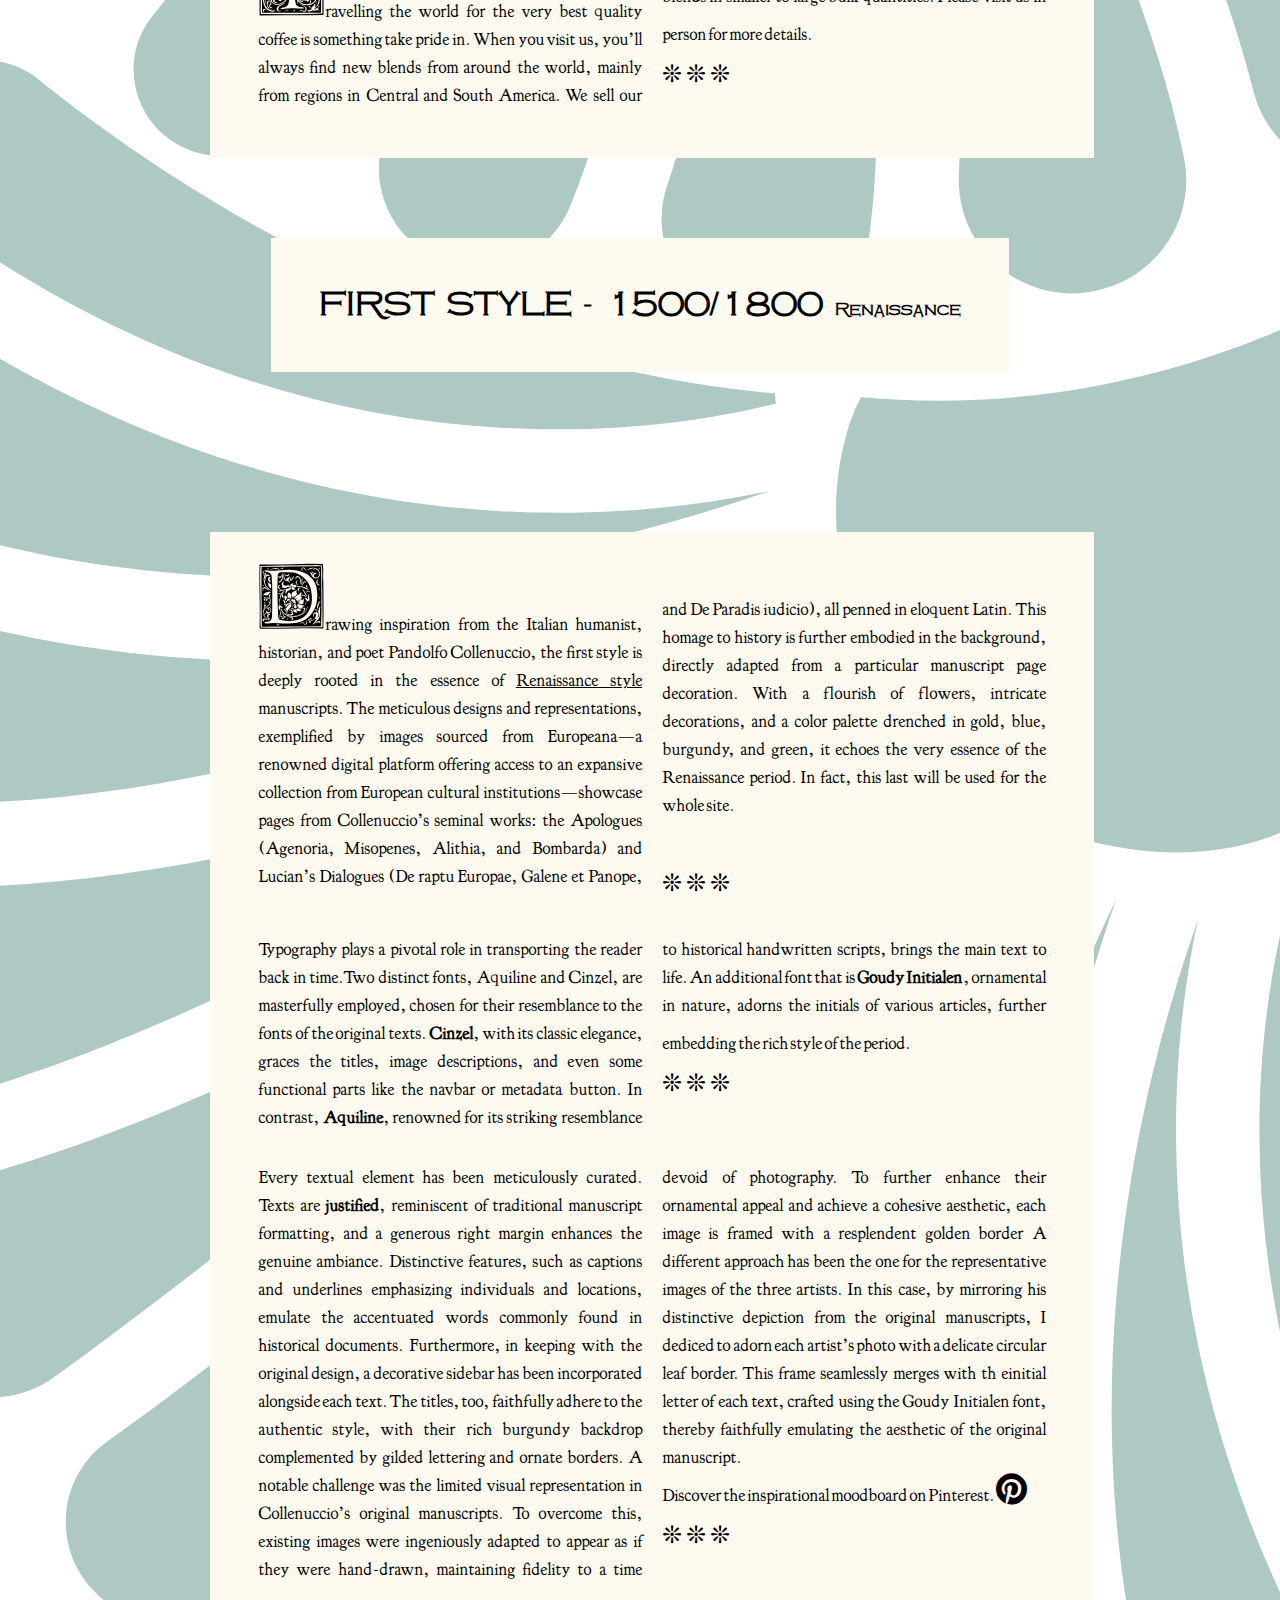
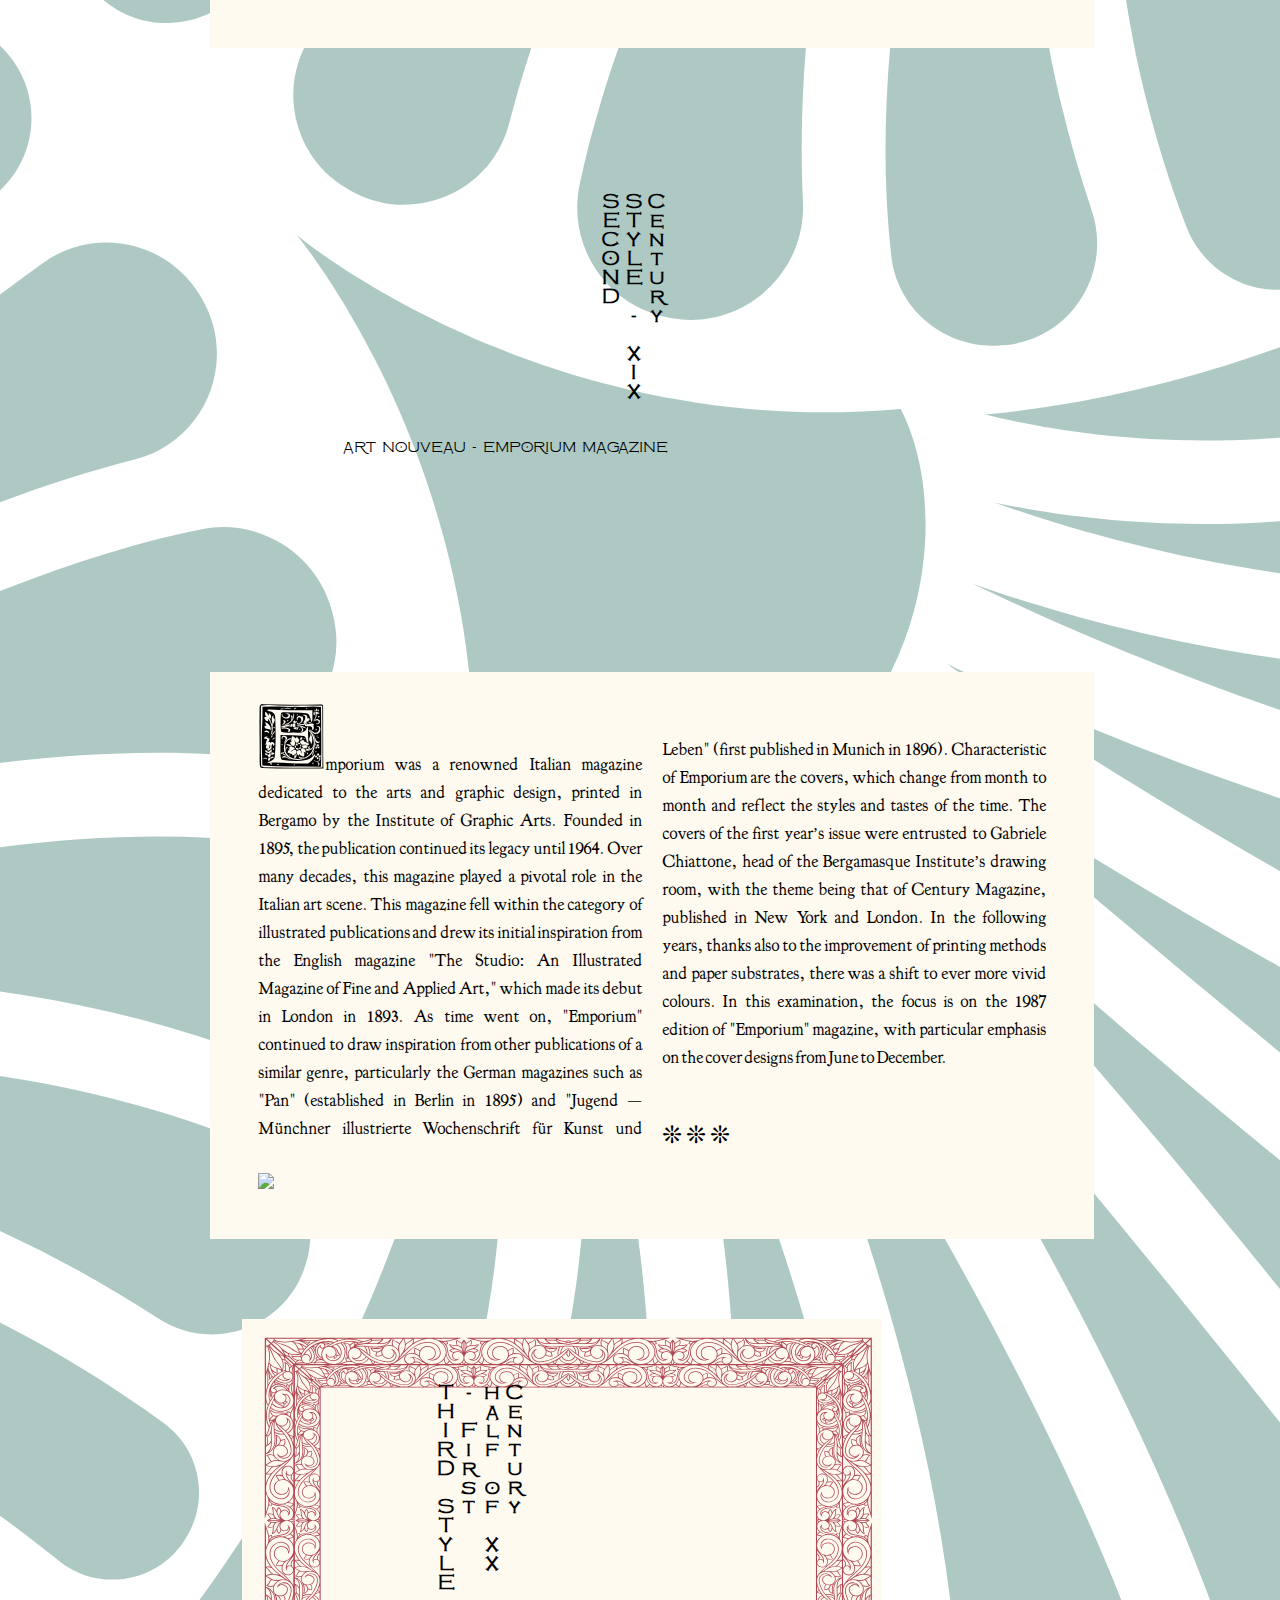
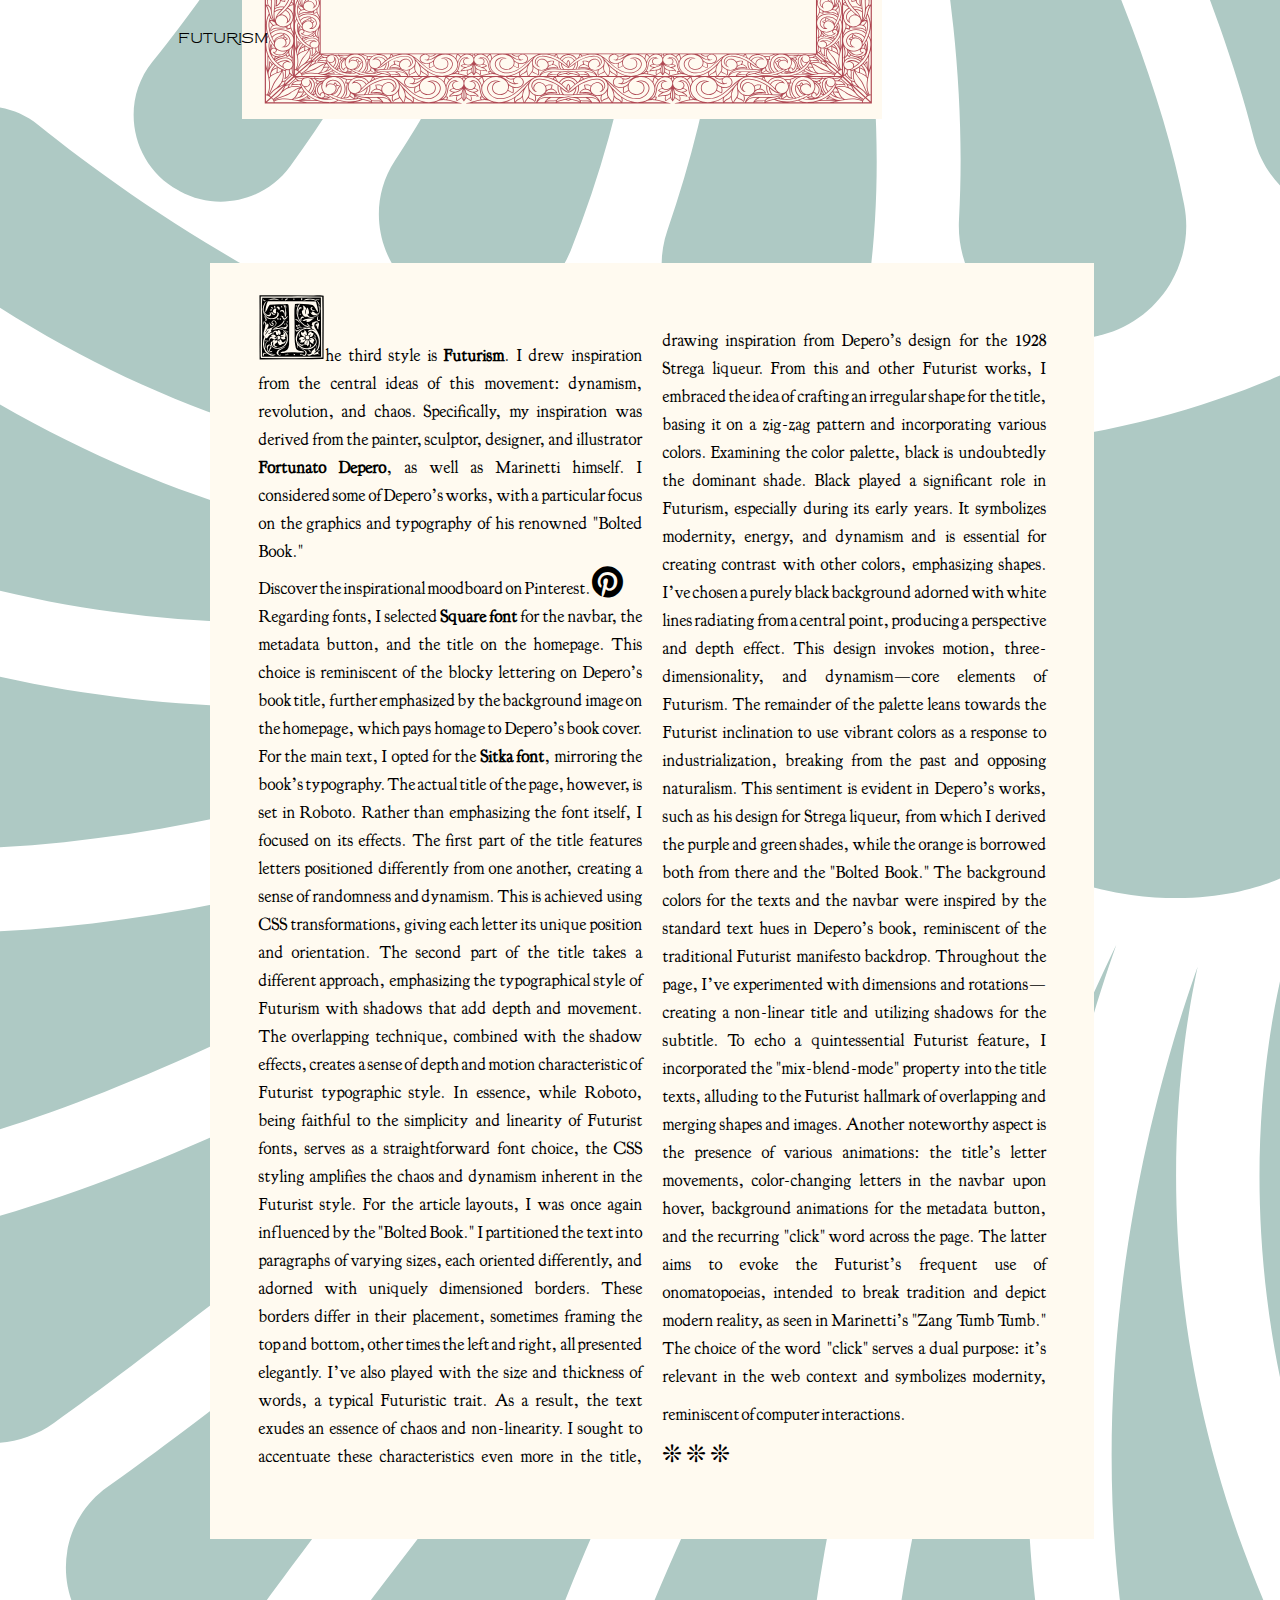
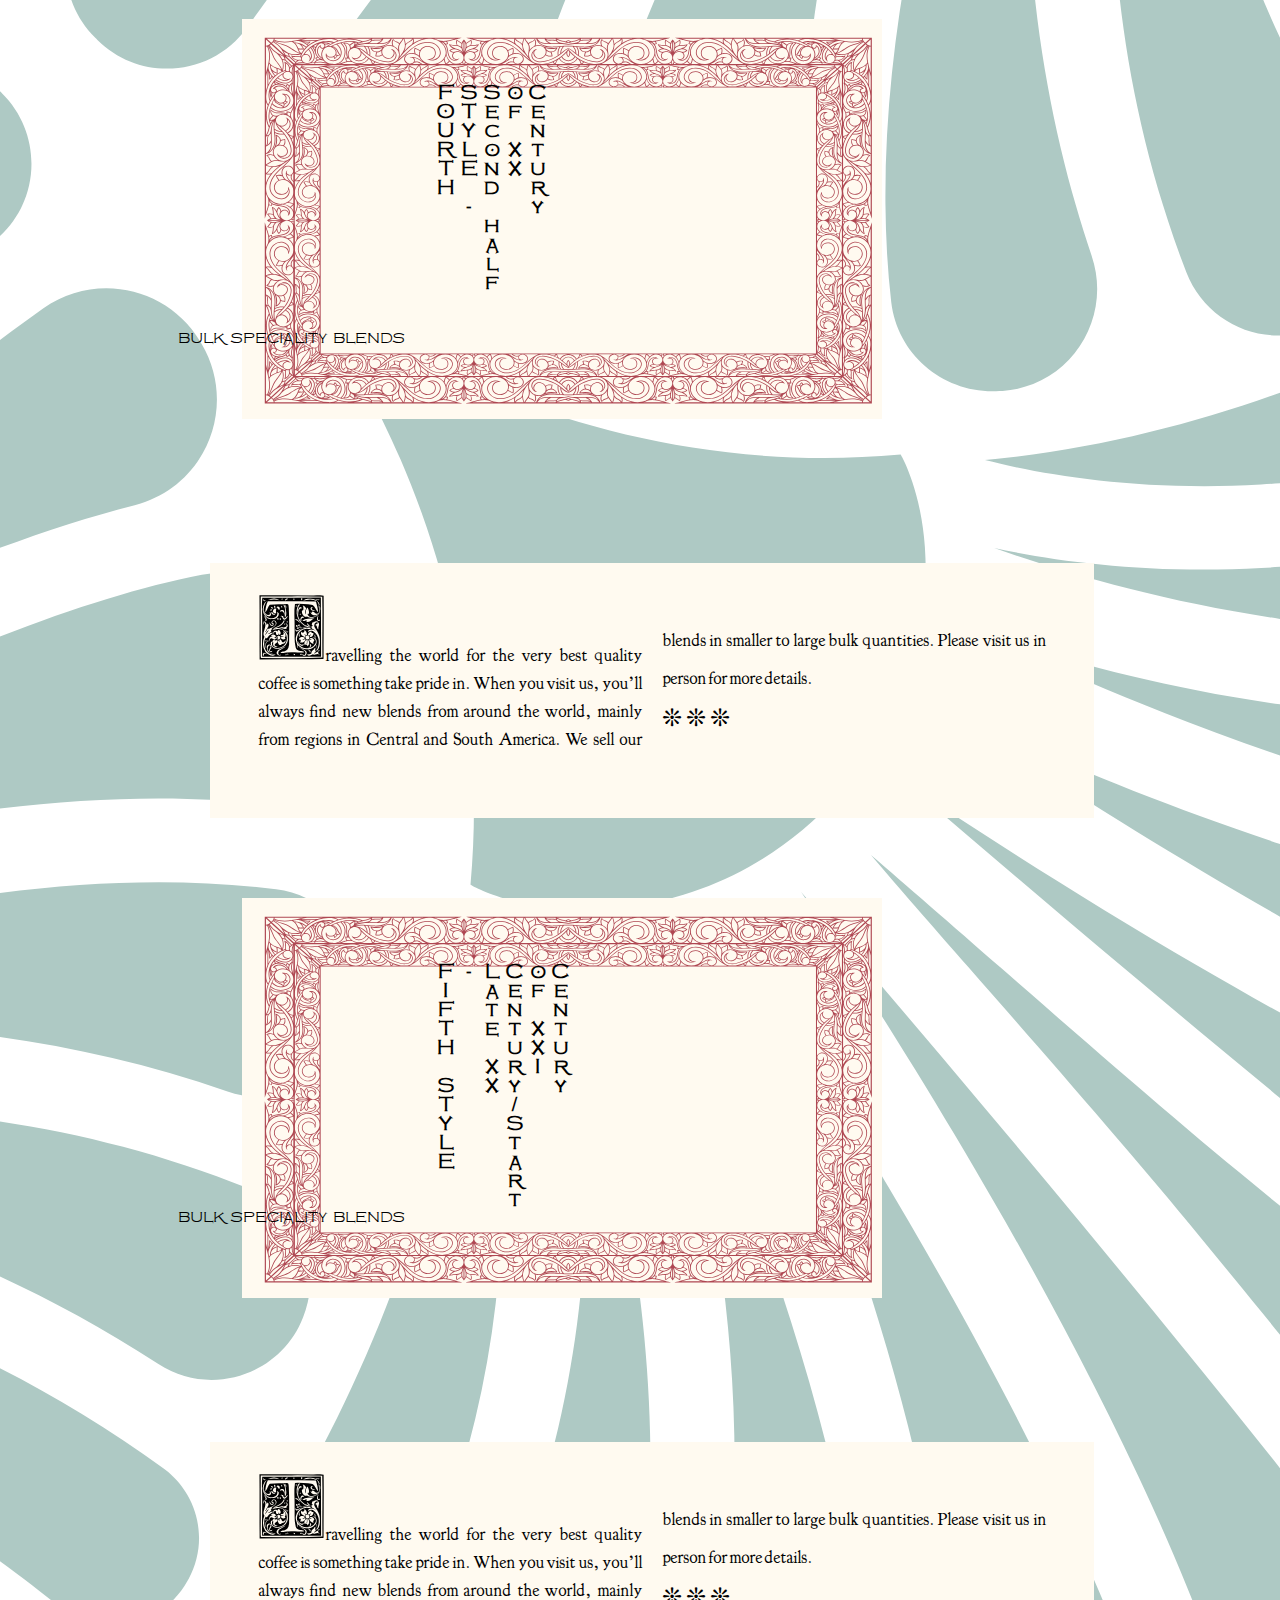
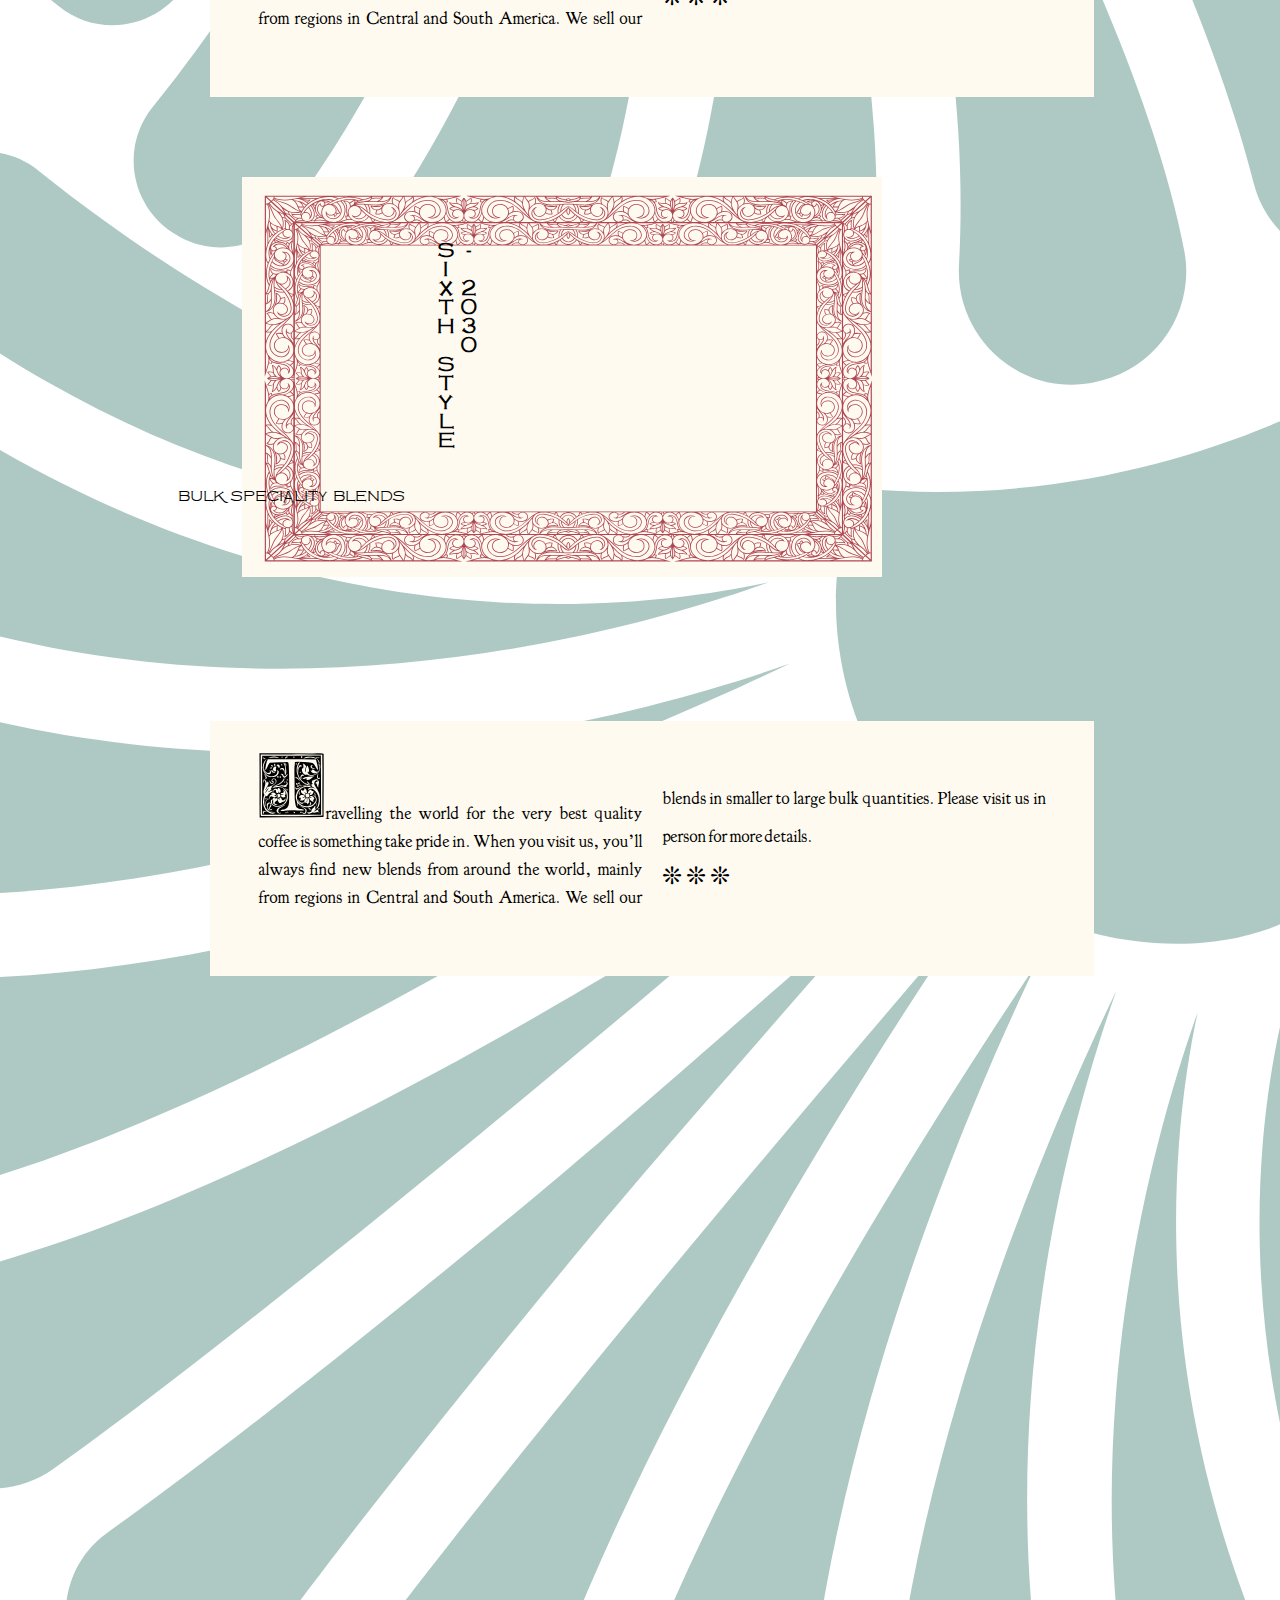
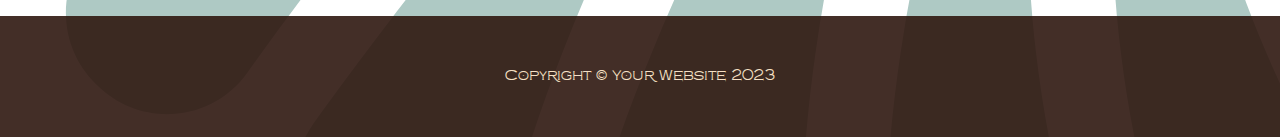
==== commit f1b2493a: "changes" ====
--- a/bedocu.html
+++ b/bedocu.html
@@ -265,7 +265,7 @@
                     <div class="product-item-title d-flex">
                         <div class="bg-faded p-5 d-flex ms-auto rounded">
                             <h2 class="section-heading mb-0">
-                                <span class="section-heading-upper">FIFTH STYLE - Late XX Century/ Start of XXI Century</span>
+                                <span class="section-heading-upper">FIFTH STYLE - <br>Late XX Century/Start of XXI Century</span>
                                 <span class="section-heading-lower">Bulk Speciality Blends</span>
                             </h2>
                         </div>
